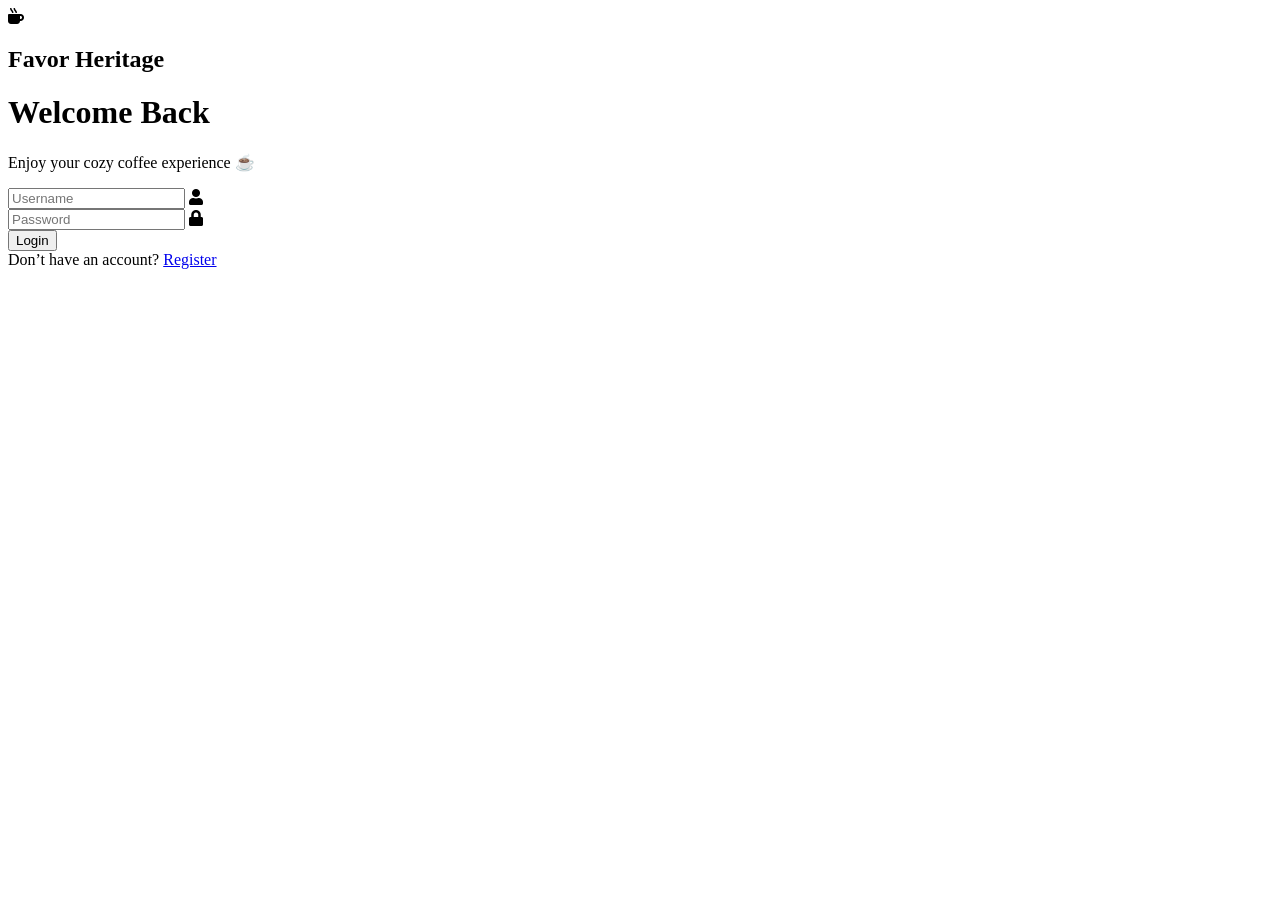
==== login.html @ e0b5b679 "Create login.html" ====
<!DOCTYPE html>
<html lang="en">
<head>

    <meta charset="UTF-8">
    <meta http-equiv="X-UA-Compatible" content="IE=edge">
    <meta name="viewport" content="width=device-width, initial-scale=1.0">

    <title>Favor Heritage | Login</title>

    <link rel="stylesheet" href="style.css">

    <link rel="stylesheet"
    href="https://cdnjs.cloudflare.com/ajax/libs/font-awesome/5.15.4/css/all.min.css"/>

    <link href="https://fonts.googleapis.com/css2?family=Poppins:wght@300;400;500;600;700&display=swap" rel="stylesheet">

</head>

<body>

<div class="overlay"></div>

<div class="container">

    <div class="login-box">

        <div class="logo">
            <i class="fas fa-mug-hot"></i>
            <h2>Favor Heritage</h2>
        </div>

        <h1>Welcome Back</h1>
        <p>Enjoy your cozy coffee experience ☕</p>

        <form id="loginForm">

            <div class="input-box">
                <input type="text" placeholder="Username" required>
                <i class="fas fa-user"></i>
            </div>

            <div class="input-box">
                <input type="password" placeholder="Password" required>
                <i class="fas fa-lock"></i>
            </div>

            <button type="submit" class="btn">
                Login
            </button>

            <div class="extra">
                Don’t have an account?
                <a href="../register/index.html">Register</a>
            </div>

        </form>

    </div>

</div>

</body>
</html>
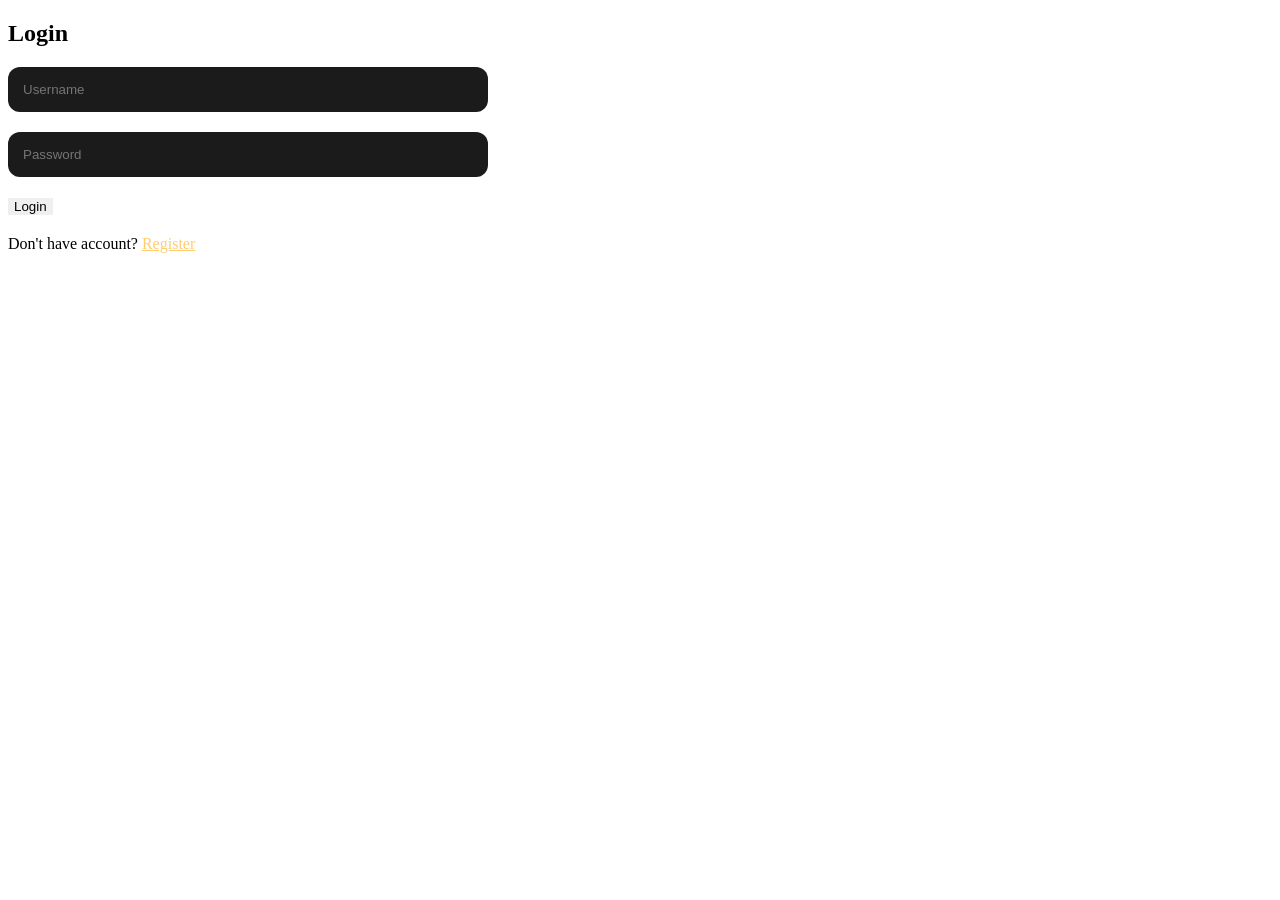
==== commit f834b740: "Update login.html" ====
--- a/login.html
+++ b/login.html
@@ -2,63 +2,46 @@
 <html lang="en">
 <head>
 
-    <meta charset="UTF-8">
-    <meta http-equiv="X-UA-Compatible" content="IE=edge">
-    <meta name="viewport" content="width=device-width, initial-scale=1.0">
+<meta charset="UTF-8">
+<meta name="viewport" content="width=device-width, initial-scale=1.0">
 
-    <title>Favor Heritage | Login</title>
+<title>Favor Heritage | Login</title>
 
-    <link rel="stylesheet" href="style.css">
-
-    <link rel="stylesheet"
-    href="https://cdnjs.cloudflare.com/ajax/libs/font-awesome/5.15.4/css/all.min.css"/>
-
-    <link href="https://fonts.googleapis.com/css2?family=Poppins:wght@300;400;500;600;700&display=swap" rel="stylesheet">
+<link rel="stylesheet" href="../assets/css/style.css">
 
 </head>
-
 <body>
 
-<div class="overlay"></div>
+<section class="hero">
 
-<div class="container">
+<div class="contact-box" style="max-width:450px;">
 
-    <div class="login-box">
+<h2 style="margin-bottom:20px;">Login</h2>
 
-        <div class="logo">
-            <i class="fas fa-mug-hot"></i>
-            <h2>Favor Heritage</h2>
-        </div>
+<form id="loginForm">
 
-        <h1>Welcome Back</h1>
-        <p>Enjoy your cozy coffee experience ☕</p>
+<input type="text" id="username" placeholder="Username" required
+style="width:100%;padding:15px;margin-bottom:20px;border:none;border-radius:12px;background:#1b1b1b;color:white;">
 
-        <form id="loginForm">
+<input type="password" id="password" placeholder="Password" required
+style="width:100%;padding:15px;margin-bottom:20px;border:none;border-radius:12px;background:#1b1b1b;color:white;">
 
-            <div class="input-box">
-                <input type="text" placeholder="Username" required>
-                <i class="fas fa-user"></i>
-            </div>
+<button class="btn-custom" type="submit" style="border:none;cursor:pointer;">
+Login
+</button>
 
-            <div class="input-box">
-                <input type="password" placeholder="Password" required>
-                <i class="fas fa-lock"></i>
-            </div>
+</form>
 
-            <button type="submit" class="btn">
-                Login
-            </button>
-
-            <div class="extra">
-                Don’t have an account?
-                <a href="../register/index.html">Register</a>
-            </div>
-
-        </form>
-
-    </div>
+<p style="margin-top:20px;">
+Don't have account?
+<a href="../register/index.html" style="color:#ffcc70;">Register</a>
+</p>
 
 </div>
 
+</section>
+
+<script src="../assets/js/login.js"></script>
+
 </body>
 </html>
